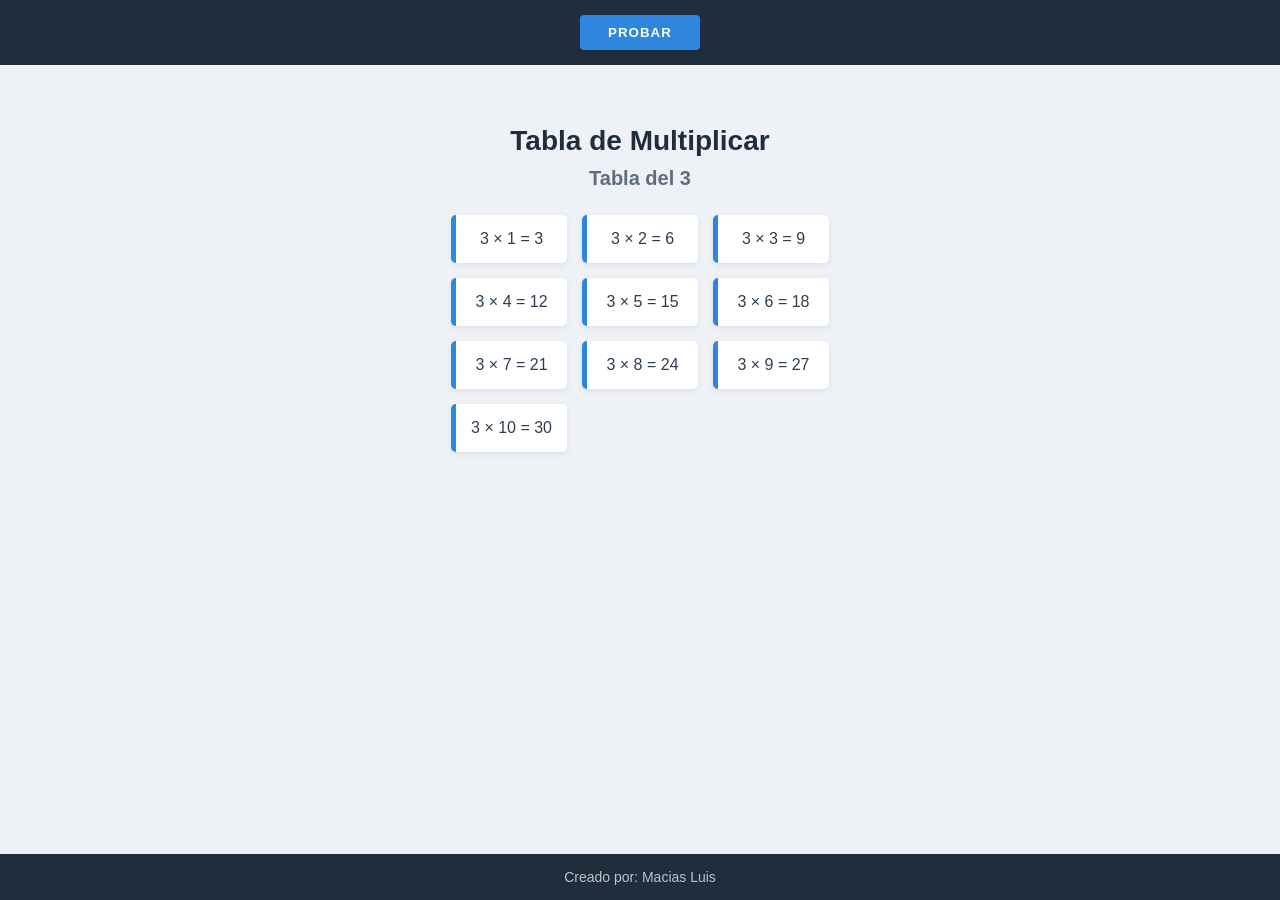
==== tablas/index.html @ d0d6a410 "estilo y diseño" ====
<!DOCTYPE html>
<html lang="es">
<head>
    <meta charset="UTF-8">
    <meta name="viewport" content="width=device-width, initial-scale=1.0">
    <title>Tabla del 3</title>
    <link rel="stylesheet" href="multiplicar.css">
</head>
<body>

    <header class="header">
        <button class="btn">PROBAR</button>
    </header>

    <main class="container">
        <h1>Tabla de Multiplicar</h1>
        <h2>Tabla del 3</h2>

        <div class="tabla">
            <p>3 × 1 = 3</p>
            <p>3 × 2 = 6</p>
            <p>3 × 3 = 9</p>
            <p>3 × 4 = 12</p>
            <p>3 × 5 = 15</p>
            <p>3 × 6 = 18</p>
            <p>3 × 7 = 21</p>
            <p>3 × 8 = 24</p>
            <p>3 × 9 = 27</p>
            <p>3 × 10 = 30</p>
        </div>
    </main>

    <footer class="footer">
        <p>Creado por: Macias Luis</p>
    </footer>

</body>
</html>
---- tablas/multiplicar.css ----
/* RESET */
* {
    margin: 0;
    padding: 0;
    box-sizing: border-box;
}

/* BASE */
body {
    font-family: "Segoe UI", Tahoma, sans-serif;
    background-color: #eef1f5;
    color: #2c3e50;

    display: flex;
    flex-direction: column;
    min-height: 100vh;
}

.container {
    flex: 1;
}

/* HEADER */
.header {
    background-color: #1f2d3d;
    padding: 15px;
    display: flex;
    justify-content: center;
}

.btn {
    background-color: #2e86de;
    color: white;
    padding: 10px 28px;
    border: none;
    border-radius: 4px;
    font-weight: 600;
    letter-spacing: 1px;
    cursor: pointer;
    transition: 0.3s;
}

.btn:hover {
    background-color: #1b4f72;
}

/* CONTENEDOR */
.container {
    max-width: 900px;
    margin: 40px auto;
    padding: 20px;
    text-align: center;
}

/* TITULOS */
h1 {
    font-size: 28px;
    margin-bottom: 10px;
    color: #1f2d3d;
}

h2 {
    font-size: 20px;
    margin-bottom: 25px;
    color: #5d6d7e;
}

/* TABLA */
.tabla {
    display: grid;
    grid-template-columns: 1fr;
    gap: 15px;
}

.tabla p {
    background-color: white;
    padding: 15px;
    border-left: 5px solid #2e86de;
    border-radius: 5px;
    font-weight: 500;
    box-shadow: 0 2px 6px rgba(0,0,0,0.08);
    transition: 0.2s;
}

.tabla p:hover {
    transform: translateY(-2px);
}

/* FOOTER */
.footer {
    background-color: #1f2d3d;
    color: #bdc3c7;
    text-align: center;
    padding: 15px;
    margin-top: 40px;
    font-size: 14px;
}

/* RESPONSIVE */
@media (min-width: 600px) {
    .tabla {
        grid-template-columns: 1fr 1fr;
    }
}

@media (min-width: 900px) {
    .tabla {
        grid-template-columns: 1fr 1fr 1fr;
    }
}
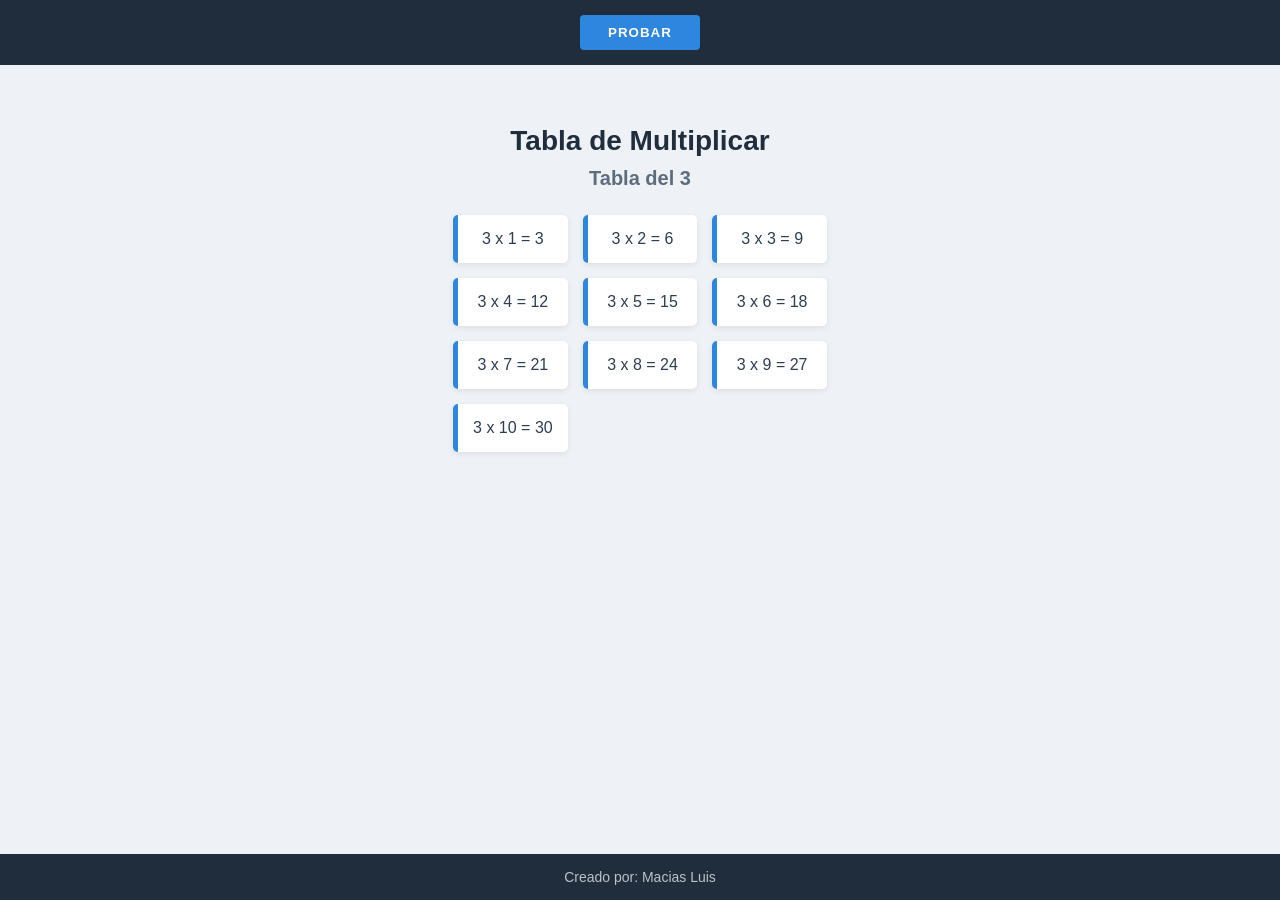
==== commit e3ce081a: "multiplicacion por 5" ====
--- a/tablas/index.html
+++ b/tablas/index.html
@@ -9,30 +9,30 @@
 <body>
 
     <header class="header">
-        <button class="btn">PROBAR</button>
+        <button class="btn" onclick="generarTablas()">PROBAR</button>
     </header>
 
-    <main class="container">
+    <main id="container" class="container">
         <h1>Tabla de Multiplicar</h1>
         <h2>Tabla del 3</h2>
 
-        <div class="tabla">
-            <p>3 × 1 = 3</p>
-            <p>3 × 2 = 6</p>
-            <p>3 × 3 = 9</p>
-            <p>3 × 4 = 12</p>
-            <p>3 × 5 = 15</p>
-            <p>3 × 6 = 18</p>
-            <p>3 × 7 = 21</p>
-            <p>3 × 8 = 24</p>
-            <p>3 × 9 = 27</p>
-            <p>3 × 10 = 30</p>
+        <div id="tabla-contenedor" class="tabla">
+            <div class="fila"><span>3 x 1</span> <span>=</span> <span>3</span></div>
+            <div class="fila"><span>3 x 2</span> <span>=</span> <span>6</span></div>
+            <div class="fila"><span>3 x 3</span> <span>=</span> <span>9</span></div>
+            <div class="fila"><span>3 x 4</span> <span>=</span> <span>12</span></div>
+            <div class="fila"><span>3 x 5</span> <span>=</span> <span>15</span></div>
+            <div class="fila"><span>3 x 6</span> <span>=</span> <span>18</span></div>
+            <div class="fila"><span>3 x 7</span> <span>=</span> <span>21</span></div>
+            <div class="fila"><span>3 x 8</span> <span>=</span> <span>24</span></div>
+            <div class="fila"><span>3 x 9</span> <span>=</span> <span>27</span></div>
+            <div class="fila"><span>3 x 10</span> <span>=</span> <span>30</span></div>
         </div>
     </main>
 
     <footer class="footer">
         <p>Creado por: Macias Luis</p>
     </footer>
-
+    <script src="multiplicar.js"></script>
 </body>
 </html>
--- a/tablas/multiplicar.css
+++ b/tablas/multiplicar.css
@@ -72,7 +72,7 @@
     gap: 15px;
 }
 
-.tabla p {
+.fila {
     background-color: white;
     padding: 15px;
     border-left: 5px solid #2e86de;
@@ -82,7 +82,7 @@
     transition: 0.2s;
 }
 
-.tabla p:hover {
+.fila:hover {
     transform: translateY(-2px);
 }
 
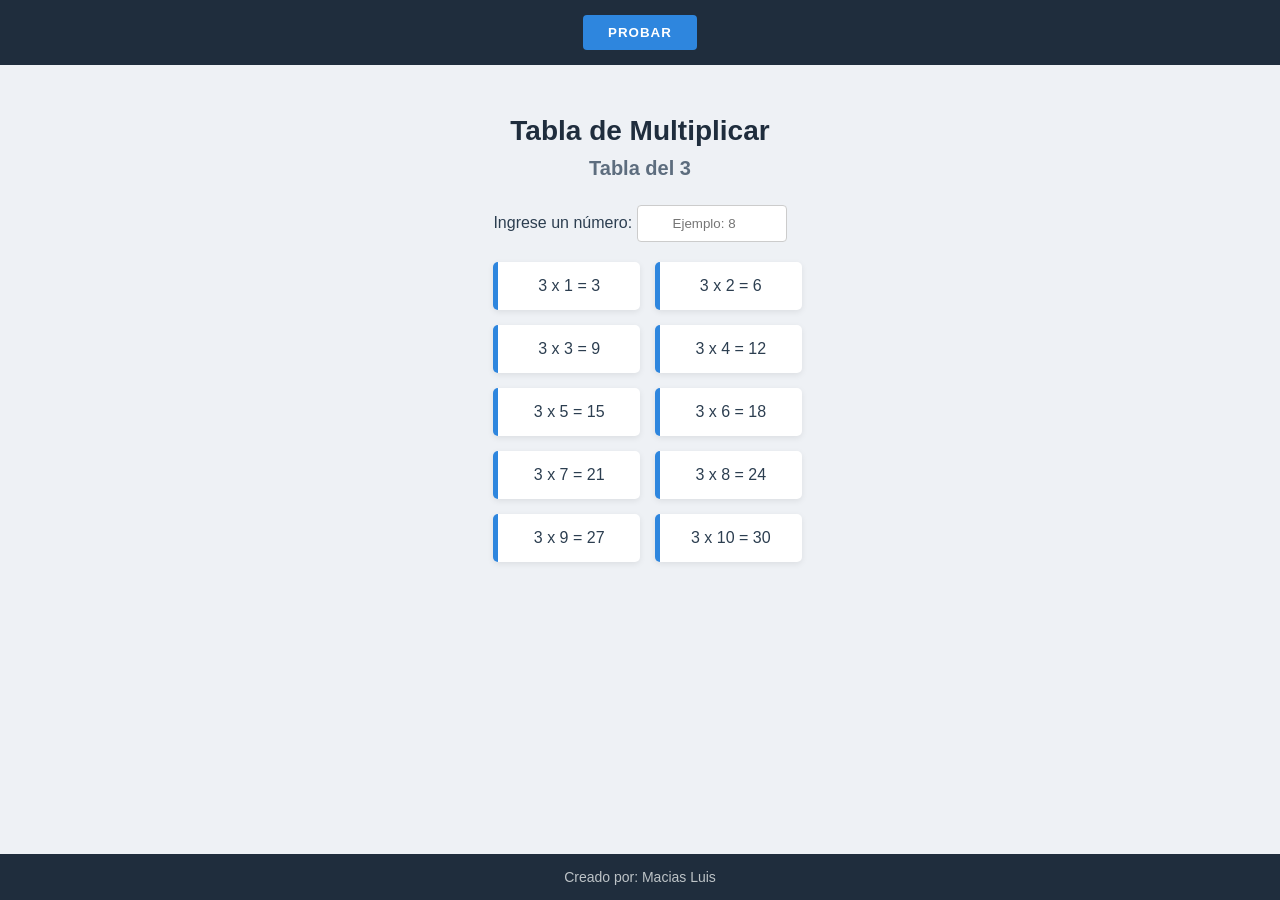
==== commit 78108be2: "añadir caja de texto}" ====
--- a/tablas/index.html
+++ b/tablas/index.html
@@ -16,6 +16,11 @@
         <h1>Tabla de Multiplicar</h1>
         <h2>Tabla del 3</h2>
 
+        <div class="input-group">
+           <label for="numero">Ingrese un número:</label>
+           <input type="number" id="numero" placeholder="Ejemplo: 8">
+        </div>
+
         <div id="tabla-contenedor" class="tabla">
             <div class="fila"><span>3 x 1</span> <span>=</span> <span>3</span></div>
             <div class="fila"><span>3 x 2</span> <span>=</span> <span>6</span></div>
@@ -25,7 +30,7 @@
             <div class="fila"><span>3 x 6</span> <span>=</span> <span>18</span></div>
             <div class="fila"><span>3 x 7</span> <span>=</span> <span>21</span></div>
             <div class="fila"><span>3 x 8</span> <span>=</span> <span>24</span></div>
-            <div class="fila"><span>3 x 9</span> <span>=</span> <span>27</span></div>
+            <div class="fila"><gpan>3 x 9</span> <span>=</span> <span>27</span></div>
             <div class="fila"><span>3 x 10</span> <span>=</span> <span>30</span></div>
         </div>
     </main>
--- a/tablas/multiplicar.css
+++ b/tablas/multiplicar.css
@@ -68,7 +68,7 @@
 /* TABLA */
 .tabla {
     display: grid;
-    grid-template-columns: 1fr;
+    grid-template-columns: 50% 50%;
     gap: 15px;
 }
 
@@ -96,15 +96,95 @@
     font-size: 14px;
 }
 
+
+* {
+    margin: 0;
+    padding: 0;
+    box-sizing: border-box;
+}
+
+body {
+    font-family: "Segoe UI", Tahoma, sans-serif;
+    background-color: #eef1f5;
+    color: #2c3e50;
+
+    display: flex;
+    flex-direction: column;
+    min-height: 100vh;
+}
+
+/* HEADER */
+.header {
+    background-color: #1f2d3d;
+    padding: 15px;
+    text-align: center;
+}
+
+.btn {
+    background-color: #2e86de;
+    color: white;
+    padding: 10px 25px;
+    border: none;
+    border-radius: 4px;
+    cursor: pointer;
+}
+
+/* CONTENIDO */
+.container {
+    flex: 1;
+    max-width: 800px;
+    margin: 30px auto;
+    padding: 20px;
+    text-align: center;
+}
+
+/* INPUT */
+.input-group {
+    margin-bottom: 20px;
+}
+
+.input-group input {
+    padding: 10px;
+    width: 150px;
+    border: 1px solid #ccc;
+    border-radius: 4px;
+    text-align: center;
+}
+
+/* TABLA */
+.tabla {
+    width: 100%;
+    border-collapse: collapse;
+}
+
+.tabla th {
+    background-color: #2e86de;
+    color: white;
+    padding: 12px;
+}
+
+.tabla td {
+    padding: 10px;
+    border-bottom: 1px solid #ddd;
+}
+
+.tabla tr:hover {
+    background-color: #f2f2f2;
+}
+
+/* FOOTER */
+.footer {
+    background-color: #1f2d3d;
+    color: #bdc3c7;
+    text-align: center;
+    padding: 15px;
+}
+
 /* RESPONSIVE */
-@media (min-width: 600px) {
-    .tabla {
-        grid-template-columns: 1fr 1fr;
+@media (max-width: 600px) {
+    .tabla th, .tabla td {
+        font-size: 14px;
+        padding: 8px;
     }
 }
 
-@media (min-width: 900px) {
-    .tabla {
-        grid-template-columns: 1fr 1fr 1fr;
-    }
-}
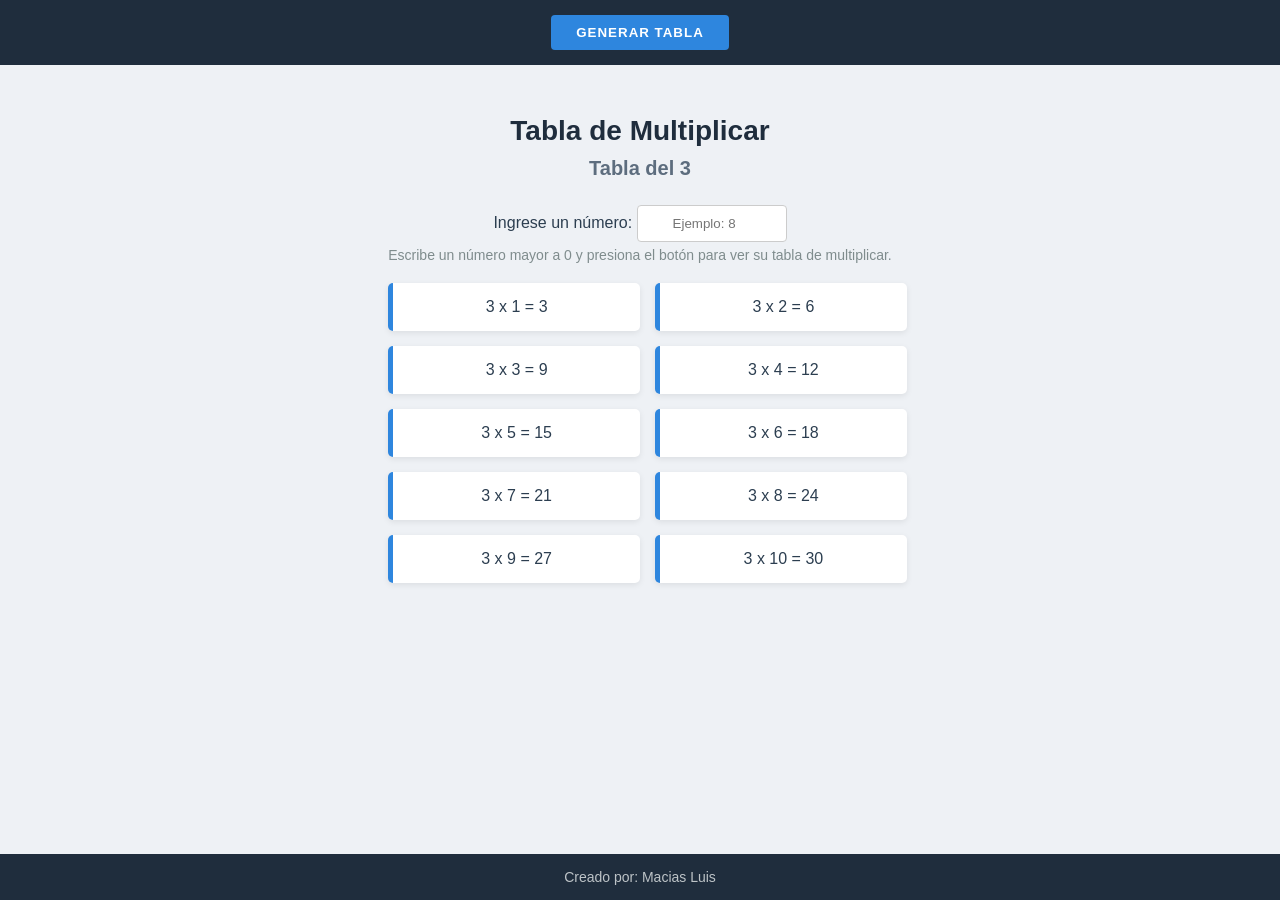
==== commit f03272a0: "mejoras de experiencia" ====
--- a/tablas/index.html
+++ b/tablas/index.html
@@ -9,17 +9,24 @@
 <body>
 
     <header class="header">
-        <button class="btn" onclick="generarTablas()">PROBAR</button>
+        <button class="btn" onclick="generarTablas()">GENERAR TABLA</button>
     </header>
 
     <main id="container" class="container">
         <h1>Tabla de Multiplicar</h1>
-        <h2>Tabla del 3</h2>
+
+        <h2 id="titulo">Tabla del 3</h2>
 
         <div class="input-group">
            <label for="numero">Ingrese un número:</label>
            <input type="number" id="numero" placeholder="Ejemplo: 8">
+           <small id="mensaje" class="mensaje"></small>
+
+           <p class="help-text">
+                Escribe un número mayor a 0 y presiona el botón para ver su tabla de multiplicar.
+           </p>
         </div>
+
 
         <div id="tabla-contenedor" class="tabla">
             <div class="fila"><span>3 x 1</span> <span>=</span> <span>3</span></div>
@@ -30,7 +37,7 @@
             <div class="fila"><span>3 x 6</span> <span>=</span> <span>18</span></div>
             <div class="fila"><span>3 x 7</span> <span>=</span> <span>21</span></div>
             <div class="fila"><span>3 x 8</span> <span>=</span> <span>24</span></div>
-            <div class="fila"><gpan>3 x 9</span> <span>=</span> <span>27</span></div>
+            <div class="fila"><span>3 x 9</span> <span>=</span> <span>27</span></div>
             <div class="fila"><span>3 x 10</span> <span>=</span> <span>30</span></div>
         </div>
     </main>
--- a/tablas/multiplicar.css
+++ b/tablas/multiplicar.css
@@ -188,3 +188,75 @@
     }
 }
 
+
+
+.help-text {
+    font-size: 14px;
+    color: #7f8c8d;
+    margin-top: 5px;
+}
+
+.success {
+    color: #27ae60;
+    font-weight: 600;
+    text-align: center;
+    margin-bottom: 10px;
+}
+
+/* Animación de entrada */
+.animar {
+    opacity: 0;
+    transform: translateY(10px);
+    animation: aparecer 0.4s ease forwards;
+}
+
+@keyframes aparecer {
+    to {
+        opacity: 1;
+        transform: translateY(0);
+    }
+}
+
+/* Efecto en filas */
+.fila {
+    transition: transform 0.2s, box-shadow 0.2s;
+}
+
+.fila:hover {
+    transform: scale(1.03);
+    box-shadow: 0 5px 12px rgba(0,0,0,0.15);
+}
+
+/* Botón animado */
+.btn {
+    transition: transform 0.2s, box-shadow 0.2s;
+}
+
+.btn:active {
+    transform: scale(0.95);
+}
+
+.mensaje {
+    display: block;
+    margin-top: 5px;
+    font-size: 13px;
+    transition: 0.3s;
+}
+
+.mensaje.error {
+    color: #e74c3c;
+}
+
+.mensaje.ok {
+    color: #27ae60;
+}
+
+/* INPUT estados */
+.input-error {
+    border: 2px solid #e74c3c;
+}
+
+.input-ok {
+    border: 2px solid #27ae60;
+}
+
